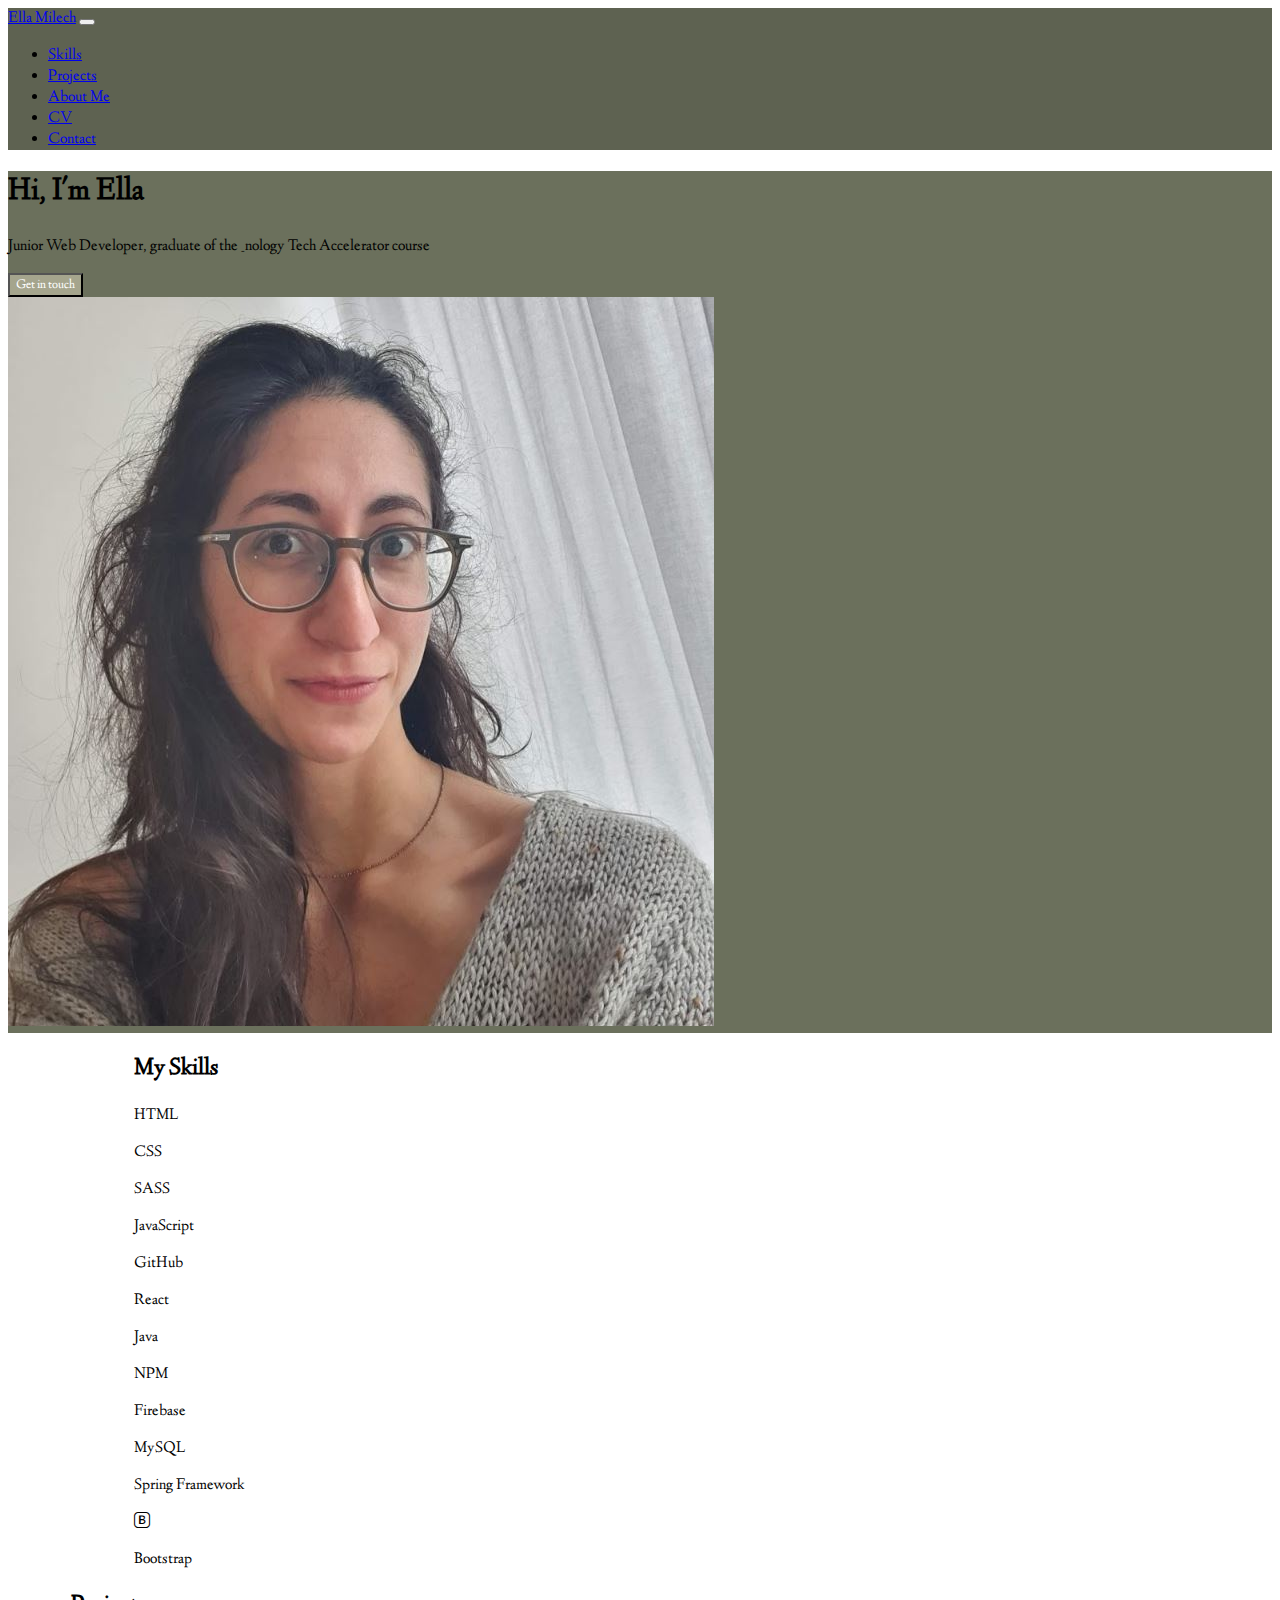
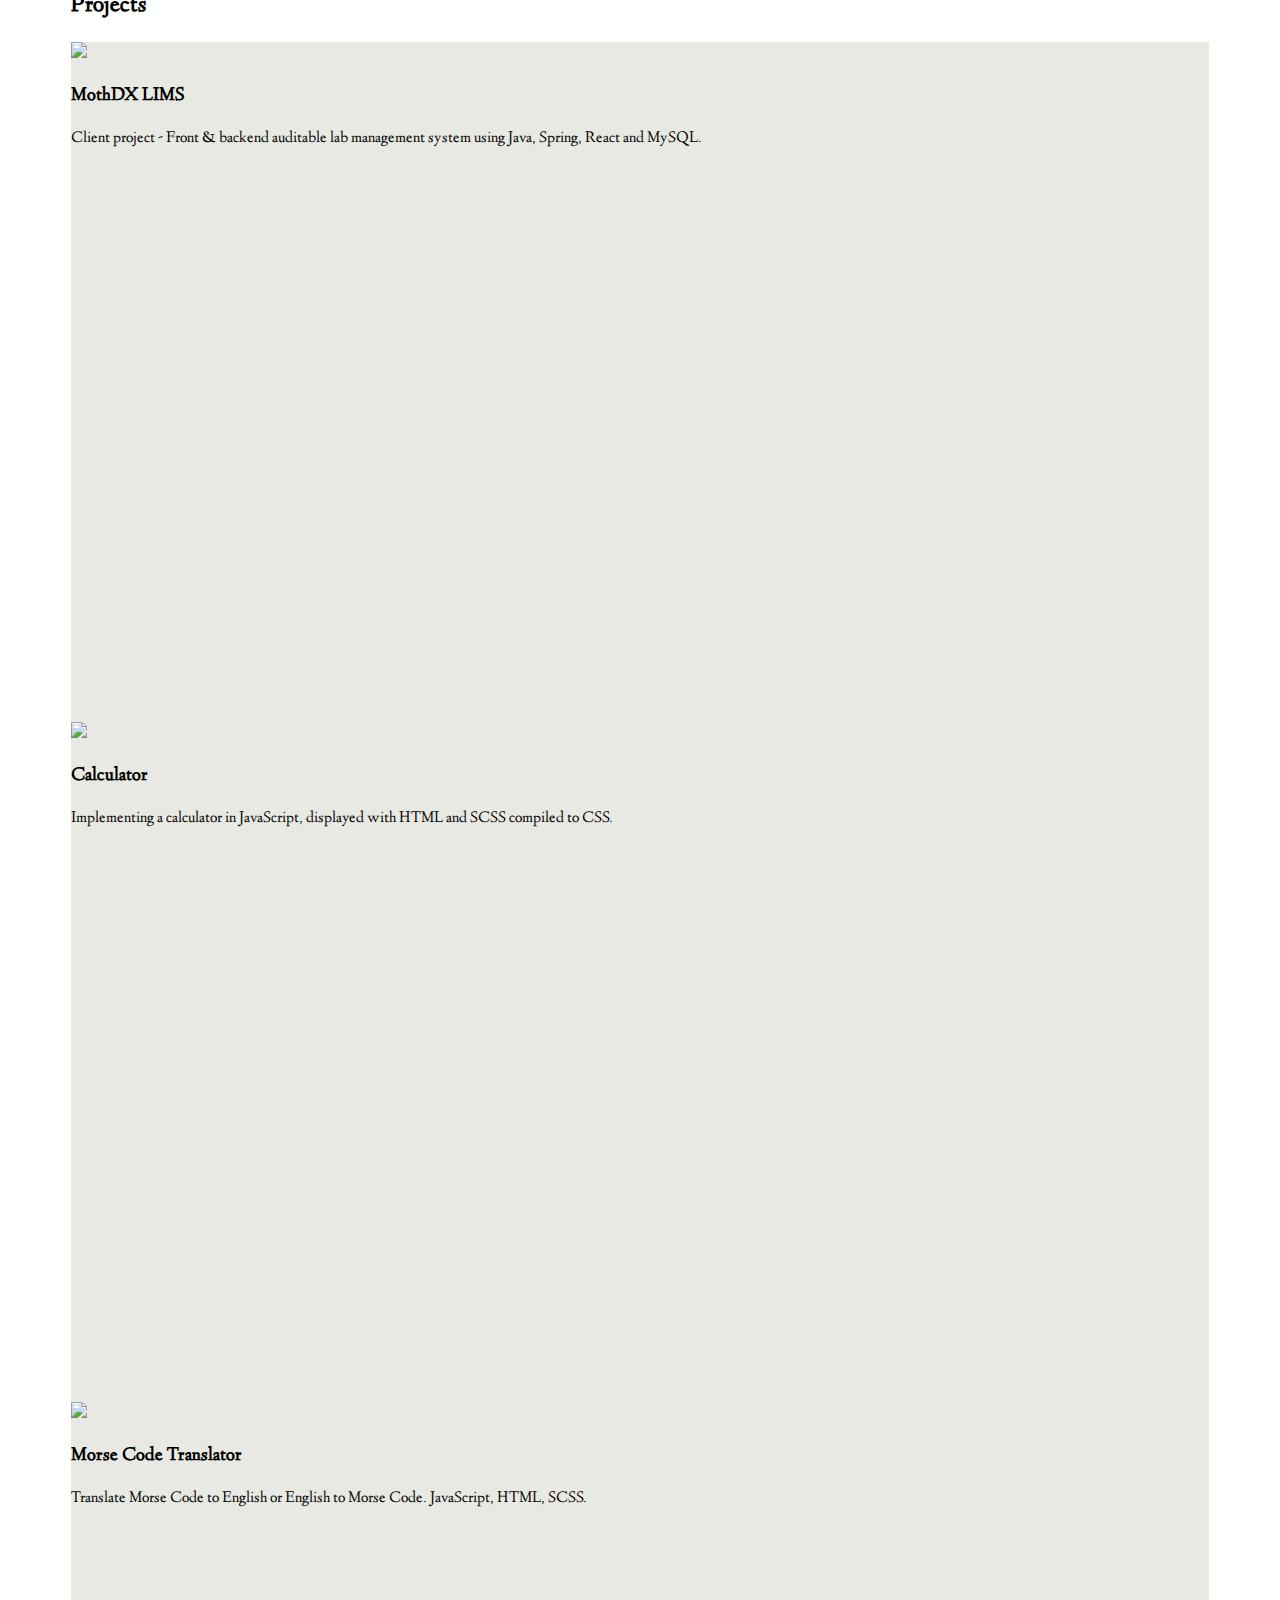
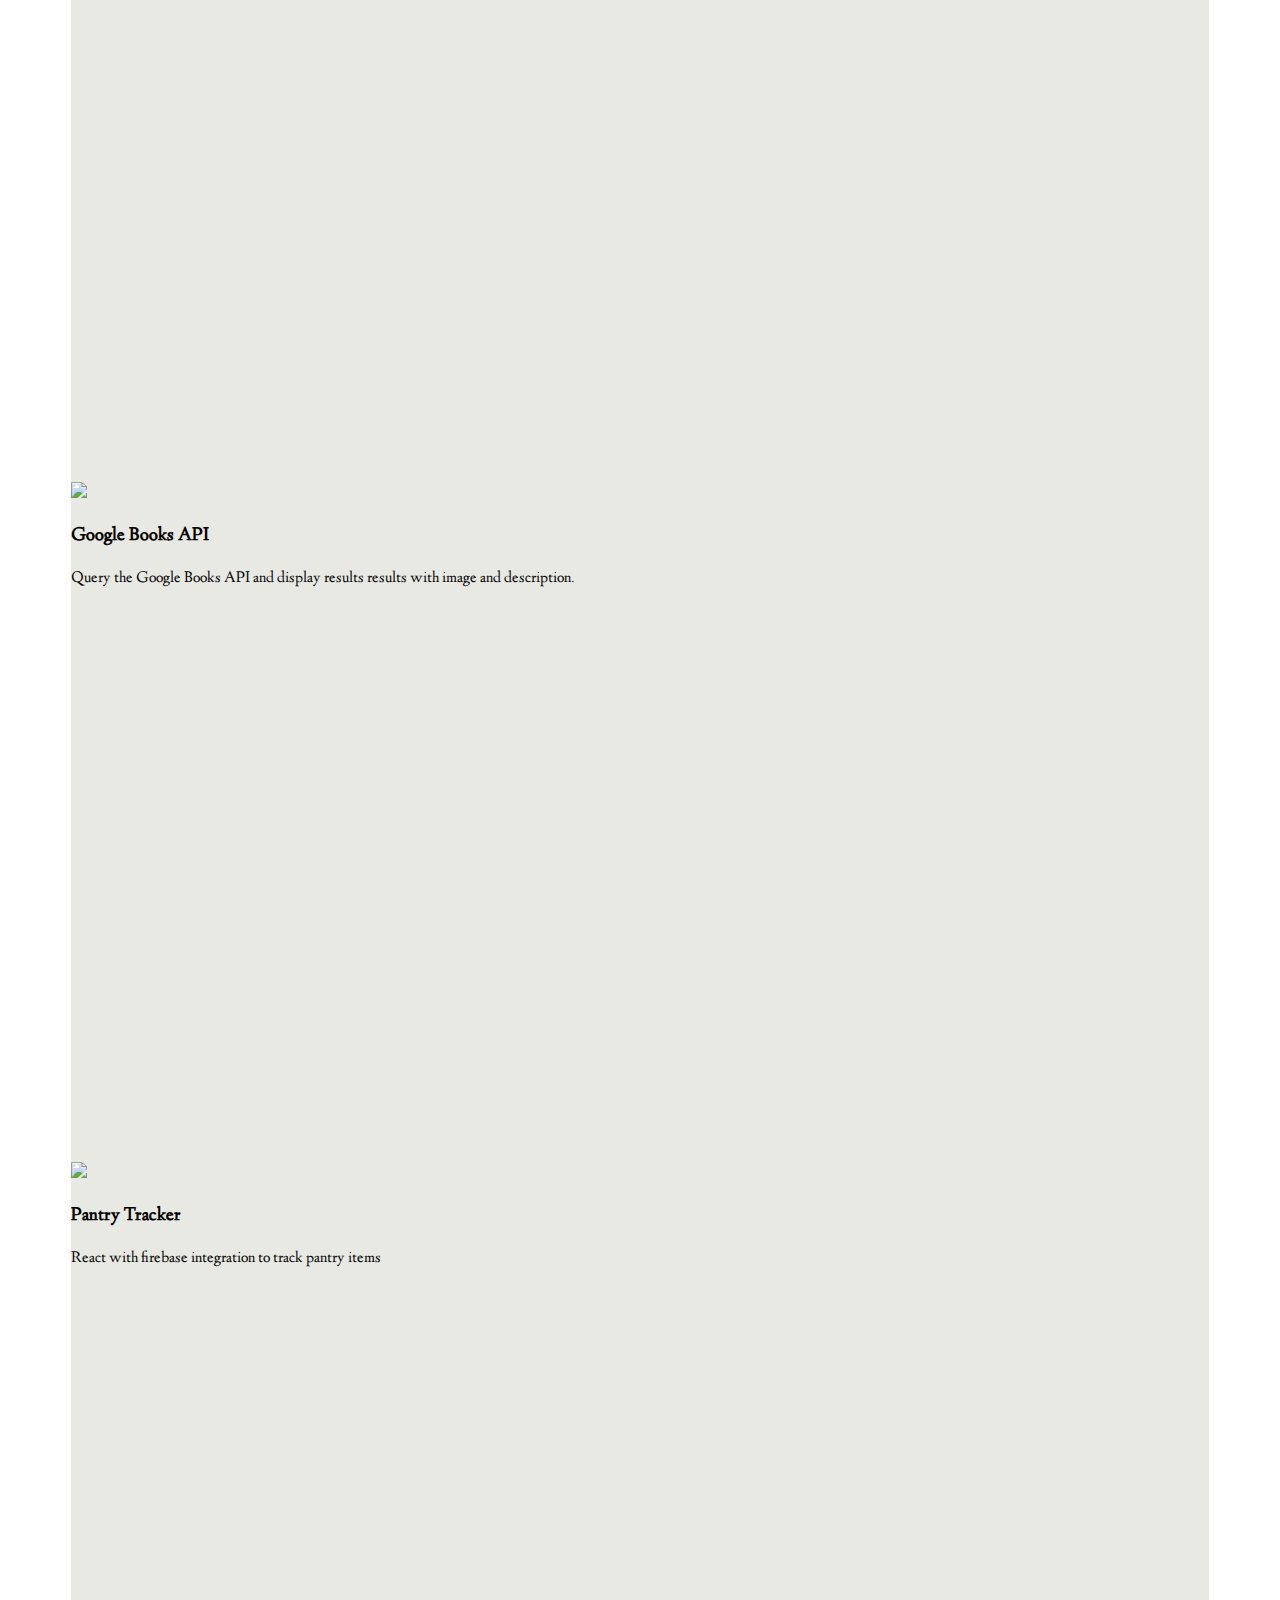
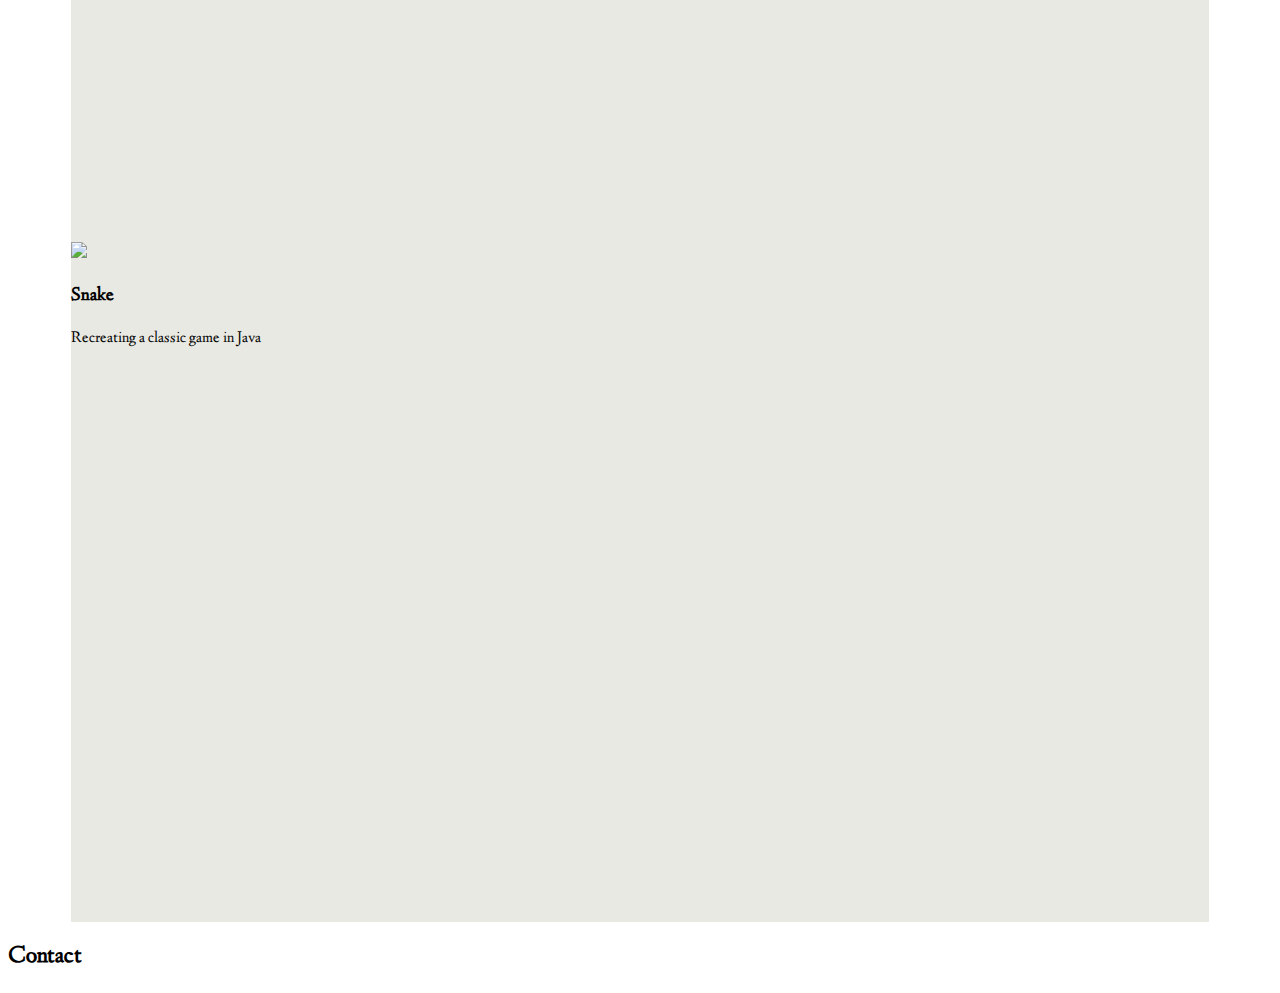
==== index.html @ 0e01cc45 "first commit" ====
<!DOCTYPE html>
<html lang="en">
  <head>
    <meta charset="UTF-8" />
    <meta http-equiv="X-UA-Compatible" content="IE=edge" />
    <meta name="viewport" content="width=device-width, initial-scale=1.0" />
    <link
      href="https://cdn.jsdelivr.net/npm/bootstrap@5.0.2/dist/css/bootstrap.min.css"
      rel="stylesheet"
      integrity="sha384-EVSTQN3/azprG1Anm3QDgpJLIm9Nao0Yz1ztcQTwFspd3yD65VohhpuuCOmLASjC"
      crossorigin="anonymous"
    />
    <link
      rel="stylesheet"
      href="https://cdn.jsdelivr.net/npm/bootstrap-icons@1.5.0/font/bootstrap-icons.css"
    />
    <link rel="stylesheet" href="style.css" />
    <link
      rel="stylesheet"
      href="https://use.fontawesome.com/releases/v5.15.3/css/all.css"
      integrity="sha384-SZXxX4whJ79/gErwcOYf+zWLeJdY/qpuqC4cAa9rOGUstPomtqpuNWT9wdPEn2fk"
      crossorigin="anonymous"
    />
    <link
      href="https://fonts.googleapis.com/css2?family=Linden+Hill:ital@1&display=swap"
      rel="stylesheet"
    />
    <title>Ella Milech</title>
    <link rel="shortcut icon" type="image/jpg" href="/resources/favicon.ico" />
  </head>
  <body>
    <!-- Navbar -->
    <nav
      class="navbar navbar-expand-md navbar-dark navbar-green fixed-top mb-5"
    >
      <div class="container">
        <a href="#" class="navbar-brand">Ella Milech</a>

        <button
          class="navbar-toggler"
          type="button"
          data-bs-toggle="collapse"
          data-bs-target="#navmenu"
        >
          <span class="navbar-toggler-icon"></span>
        </button>

        <div class="collapse navbar-collapse" id="navmenu">
          <ul class="navbar-nav ms-auto">
            <li class="nav-item">
              <a href="#skills" class="nav-link">Skills</a>
            </li>
            <li class="nav-item">
              <a href="#projects" class="nav-link">Projects</a>
            </li>
            <li class="nav-item">
              <a href="#about" class="nav-link">About Me</a>
            </li>
            <li class="nav-item">
              <a href="/resources/Ella _MilechCV.pdf" class="nav-link">CV</a>
            </li>
            <li class="nav-item">
              <a href="#contact" class="nav-link">Contact</a>
            </li>
          </ul>
        </div>
      </div>
    </nav>

    <!-- Top Section -->
    <section
      id="about"
      class="text-light p-lg-0 pt-lg-5 text-center text-sm-start"
    >
      <div class="container">
        <div class="d-sm-flex align-items-center justify-content-around">
          <div>
            <h1>Hi, I'm Ella</h1>
            <p class="my-4 fs-5">
              Junior Web Developer, graduate of the _nology Tech Accelerator
              course
            </p>
            <button class="btn btn-lg btn-contact">
              <a href="#contact"> Get in touch</a>
            </button>
          </div>
          <img
            class="img-fluid w-25 d-none d-sm-block p-4 rounded-circle"
            src="headshot.JPG"
            alt=""
          />
        </div>
      </div>
    </section>

    <!-- Skills Section -->

    <section id="skills" class="p-5">
      <div class="container">
        <div class="text-center p-3">
          <h2>My Skills</h2>
        </div>

        <div class="row">
          <div class="col-md">
            <div class="text-center">
              <div class="h1">
                <i class="fab fa-html5"></i>
              </div>
              <p>HTML</p>
            </div>
          </div>
          <div class="col-md">
            <div class="text-center">
              <div class="h1">
                <i class="fab fa-css3-alt"></i>
              </div>
              <p>CSS</p>
            </div>
          </div>
          <div class="col-md">
            <div class="text-center">
              <div class="h1">
                <i class="fab fa-sass"></i>
              </div>
              <p>SASS</p>
            </div>
          </div>
        </div>

        <div class="row">
          <div class="col-md">
            <div class="text-center">
              <div class="h1">
                <i class="fab fa-js"></i>
              </div>
              <p>JavaScript</p>
            </div>
          </div>
          <div class="col-md">
            <div class="text-center">
              <div class="h1">
                <i class="fab fa-github-square"></i>
              </div>
              <p>GitHub</p>
            </div>
          </div>
          <div class="col-md">
            <div class="text-center">
              <div class="h1">
                <i class="fab fa-react"></i>
              </div>
              <p>React</p>
            </div>
          </div>
        </div>

        <div class="row">
          <div class="col-md">
            <div class="text-center">
              <div class="h1">
                <i class="fab fa-java"></i>
              </div>
              <p>Java</p>
            </div>
          </div>
          <div class="col-md">
            <div class="text-center">
              <div class="h1">
                <i class="fab fa-npm"></i>
              </div>
              <p>NPM</p>
            </div>
          </div>
          <div class="col-md">
            <div class="text-center">
              <div class="h1">
                <i class="fas fa-fire"></i>
              </div>
              <p>Firebase</p>
            </div>
          </div>
        </div>

        <div class="row">
          <div class="col-md">
            <div class="text-center">
              <div class="h1">
                <i class="fas fa-database"></i>
              </div>
              <p>MySQL</p>
            </div>
          </div>
          <div class="col-md">
            <div class="text-center">
              <div class="h1">
                <i class="fas fa-leaf"></i>
              </div>
              <p>Spring Framework</p>
            </div>
          </div>
          <div class="col-md">
            <div class="text-center">
              <div class="h1">
                <i class="bi bi-bootstrap"></i>
              </div>
              <p>Bootstrap</p>
            </div>
          </div>
        </div>
      </div>
    </section>

    <!-- Projects Section -->

    <section class="p-5" id="projects">
      <div class="container">
        <div class="text-center p-3">
          <h2>Projects</h2>
        </div>
      </div>

      <div class="row text-center g-3 pb-4">
        <div class="col-md">
          <div class="card project-card text-dark">
            <div class="card-body text-center">
              <a href="/moth.html">
                <img
                  class="img-fluid w-28 p-3"
                  src="https://images.pexels.com/photos/1119573/pexels-photo-1119573.jpeg?auto=compress&cs=tinysrgb&dpr=2&h=650&w=940"
              /></a>

              <h3 class="card-title mb-3">MothDX LIMS</h3>
              <p class="card-text">
                Client project - Front & backend auditable lab management system
                using Java, Spring, React and MySQL.
              </p>
            </div>
          </div>
        </div>

        <div class="col-md">
          <div class="card project-card text-dark">
            <div class="card-body text-center">
              <a href="https://e-milch.github.io/calculator/">
                <img
                  class="img-fluid w-28 p-3"
                  src="https://images.unsplash.com/photo-1587145820266-a5951ee6f620?ixid=MnwxMjA3fDB8MHxwaG90by1wYWdlfHx8fGVufDB8fHx8&ixlib=rb-1.2.1&auto=format&fit=crop&w=800&q=80"
              /></a>

              <h3 class="card-title mb-3">Calculator</h3>
              <p class="card-text">
                Implementing a calculator in JavaScript, displayed with HTML and
                SCSS compiled to CSS.
              </p>
              <a
                class="h1 fab fa-github ext_link"
                href="https://github.com/e-milch/calculator"
              ></a>
            </div>
          </div>
        </div>

        <div class="col-md">
          <div class="card project-card text-dark">
            <div class="card-body text-center">
              <a href="https://e-milch.github.io/morse-code/">
                <img
                  class="img-fluid w-28 p-3"
                  src="https://images.unsplash.com/photo-1611697690865-52d89f47ec02?ixid=MnwxMjA3fDB8MHxwaG90by1wYWdlfHx8fGVufDB8fHx8&ixlib=rb-1.2.1&auto=format&fit=crop&w=800&q=80"
              /></a>

              <h3 class="card-title mb-3">Morse Code Translator</h3>
              <p class="card-text">
                Translate Morse Code to English or English to Morse Code.
                JavaScript, HTML, SCSS.
              </p>
              <a
                class="h1 fab fa-github ext_link"
                href="https://github.com/e-milch/morse-code"
              ></a>
            </div>
          </div>
        </div>
      </div>

      <div>
        <div class="row text-center g-4">
          <div class="col-md">
            <div class="card project-card text-dark">
              <div class="card-body text-center">
                <a href="https://e-milch.github.io/books-api/">
                  <img
                    class="img-fluid w-28 p-3 rounded-5"
                    src="https://images.unsplash.com/photo-1471970471555-19d4b113e9ed?ixid=MnwxMjA3fDB8MHxwaG90by1wYWdlfHx8fGVufDB8fHx8&ixlib=rb-1.2.1&auto=format&fit=crop&w=800&q=80"
                /></a>

                <h3 class="card-title mb-3">Google Books API</h3>
                <p class="card-text">
                  Query the Google Books API and display results results with
                  image and description.
                </p>
                <a
                  class="h1 fab fa-github ext_link"
                  href="https://github.com/e-milch/books-api"
                ></a>
              </div>
            </div>
          </div>

          <div class="col-md">
            <div class="card project-card text-dark">
              <div class="card-body text-center">
                <a href="">
                  <img
                    class="img-fluid w-28 p-3 rounded-5"
                    src="https://images.unsplash.com/photo-1586585571612-bbc4176c9bf2?ixlib=rb-1.2.1&ixid=MnwxMjA3fDB8MHxwaG90by1wYWdlfHx8fGVufDB8fHx8&auto=format&fit=crop&w=500&q=80"
                /></a>

                <h3 class="card-title mb-3">Pantry Tracker</h3>
                <p class="card-text">
                  React with firebase integration to track pantry items
                </p>
                <a
                  class="h1 fab fa-github ext_link"
                  href="https://github.com/e-milch/pantry-keeper"
                ></a>
              </div>
            </div>
          </div>

          <div class="col-md">
            <div class="card project-card text-dark">
              <div class="card-body text-center">
                <a href="">
                  <img
                    class="img-fluid w-28 p-3 rounded-5"
                    src="https://images.pexels.com/photos/5140821/pexels-photo-5140821.jpeg?auto=compress&cs=tinysrgb&dpr=2&h=650&w=940"
                /></a>

                <h3 class="card-title mb-3">Snake</h3>
                <p class="card-text">Recreating a classic game in Java</p>
                <a
                  class="h1 fab fa-github ext_link"
                  href="https://github.com/e-milch/snake"
                ></a>
              </div>
            </div>
          </div>
        </div>
      </div>
    </section>

    <!-- Contact Section -->
    <section class="p-5" id="contact">
      <div class="container">
        <div class="text-center pb-3">
          <h2>Contact</h2>
        </div>
        <div class="text-center">
          <a
            class="h1 fab fa-linkedin px-4 ext_link"
            href="https://www.linkedin.com/in/ella-milech-719261124/"
          ></a>
          <a
            class="h1 fab fa-github px-4 ext_link"
            href="https://github.com/e-milch"
          ></a>
          <a
            class="h1 fas fa-envelope-square px-4 ext_link"
            href="mailto:es.milech@gmail.com"
          ></a>
          <a
            class="h1 fas fa-file-pdf px-4 ext_link"
            href="/resources/Ella _MilechCV.pdf"
          ></a>
        </div>
      </div>
    </section>

    <section>
      <footer></footer>
    </section>

    <script
      src="https://cdn.jsdelivr.net/npm/bootstrap@5.0.2/dist/js/bootstrap.bundle.min.js"
      integrity="sha384-MrcW6ZMFYlzcLA8Nl+NtUVF0sA7MsXsP1UyJoMp4YLEuNSfAP+JcXn/tWtIaxVXM"
      crossorigin="anonymous"
    ></script>
  </body>
</html>
---- style.css ----
* {
  font-family: "Linden Hill";
}

.navbar-green {
  background-color: #5e6251;
}

.btn-contact {
  background-color: #a5a58d;
}

.btn-contact a {
  text-decoration: none;
  color: white;
}

#about {
  background-color: #6b705c;
}

.project-card {
  background-color: #e9e9e3;
  min-height: 680px;
  border: none;
}

.project-card img:hover {
  opacity: 0.8;
}

.project-card img:active {
  opacity: 0.5;
}

.ext_link {
  text-decoration: none;
  color: #222;
}

.ext_link:hover {
  color: #565644;
}

.ext_link:active {
  color: #ffe8d6;
}

#skills {
  width: 80%;
  margin: auto;
}

#projects {
  width: 90%;
  margin: auto;
}
/*# sourceMappingURL=style.css.map */
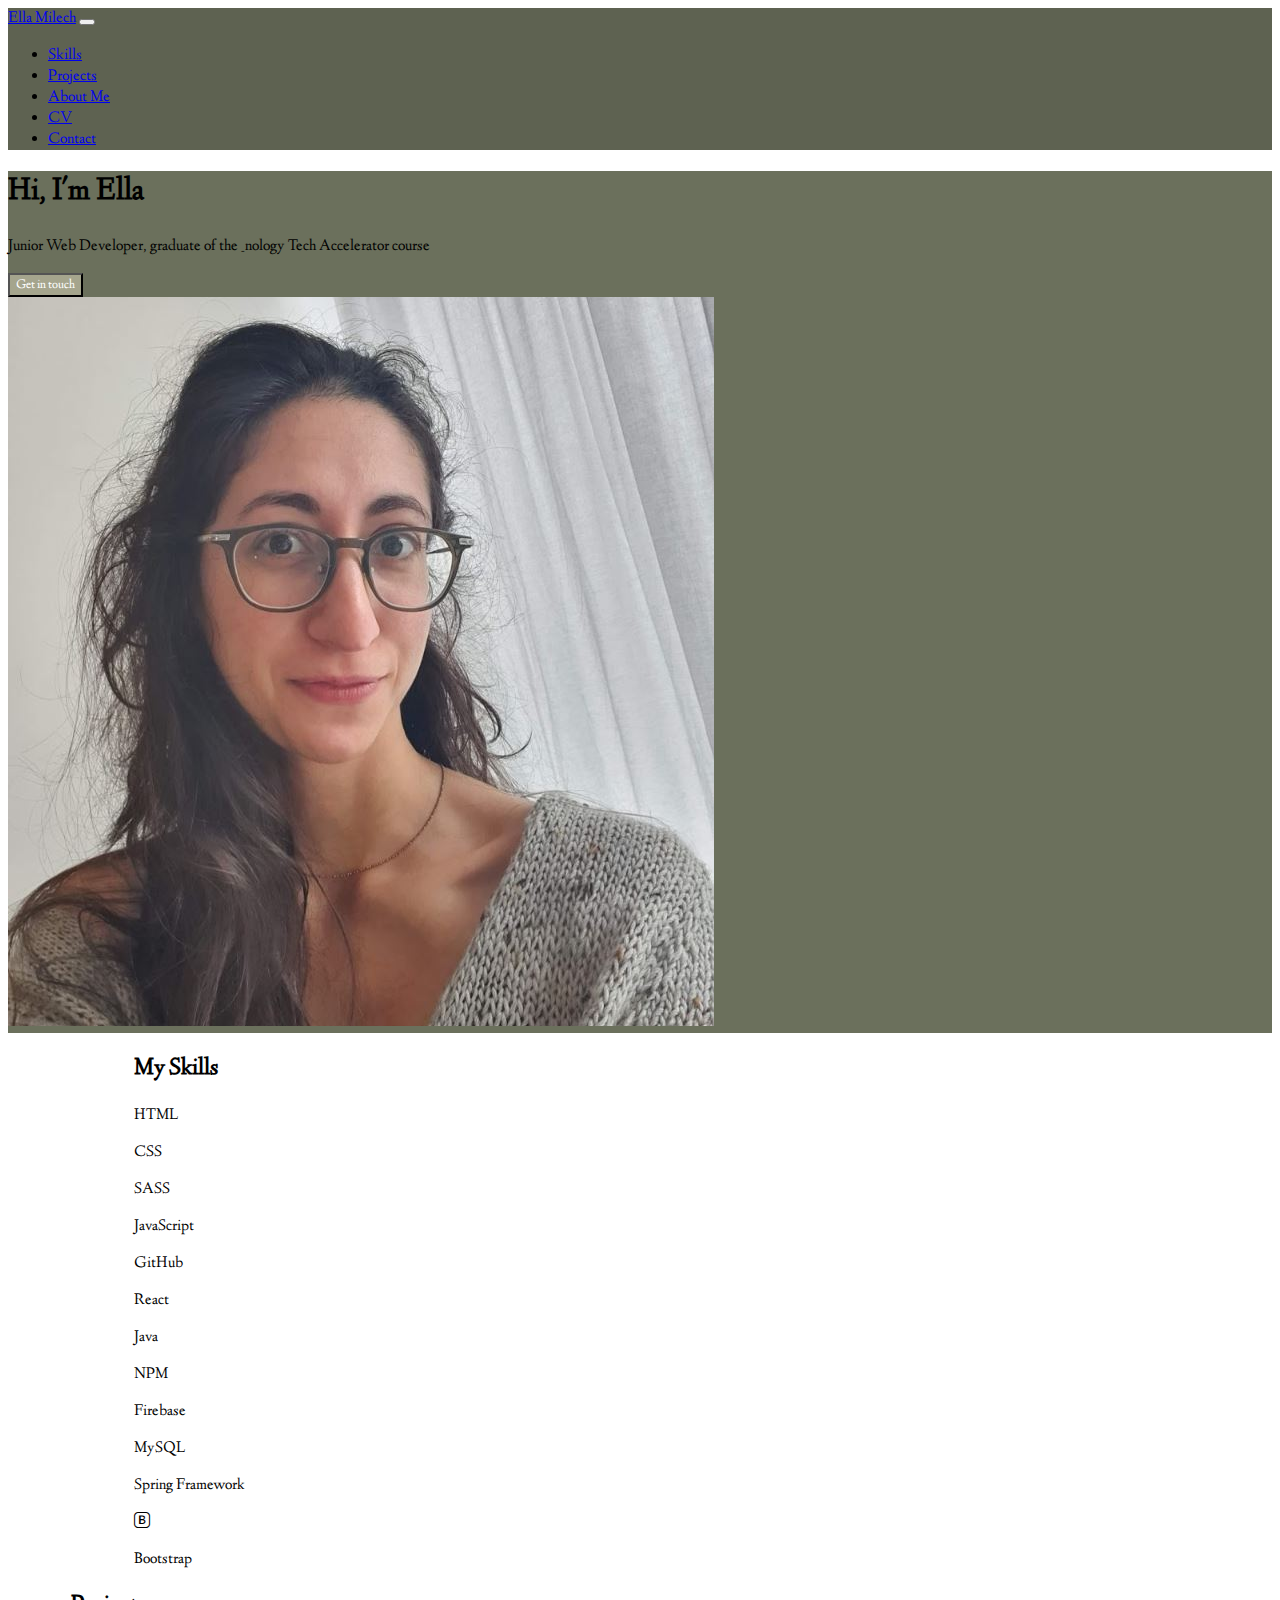
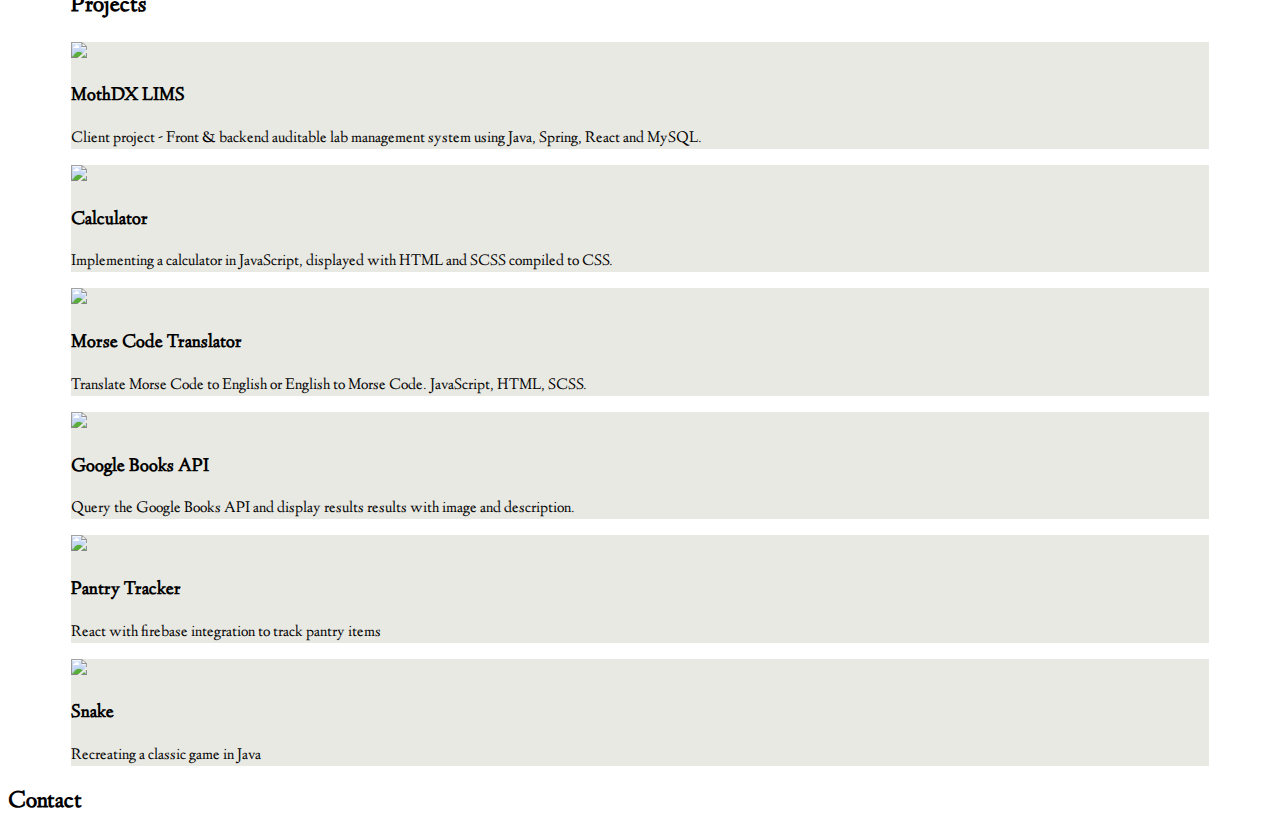
==== commit 563311e3: "more file paths" ====
--- a/index.html
+++ b/index.html
@@ -26,7 +26,7 @@
       rel="stylesheet"
     />
     <title>Ella Milech</title>
-    <link rel="shortcut icon" type="image/jpg" href="/resources/favicon.ico" />
+    <link rel="shortcut icon" type="image/jpg" href="./resources/favicon.ico" />
   </head>
   <body>
     <!-- Navbar -->
@@ -57,7 +57,7 @@
               <a href="#about" class="nav-link">About Me</a>
             </li>
             <li class="nav-item">
-              <a href="/resources/Ella _MilechCV.pdf" class="nav-link">CV</a>
+              <a href="./resources/Ella _MilechCV.pdf" class="nav-link">CV</a>
             </li>
             <li class="nav-item">
               <a href="#contact" class="nav-link">Contact</a>
@@ -224,7 +224,7 @@
         <div class="col-md">
           <div class="card project-card text-dark">
             <div class="card-body text-center">
-              <a href="/moth.html">
+              <a href="./moth.html">
                 <img
                   class="img-fluid w-28 p-3"
                   src="https://images.pexels.com/photos/1119573/pexels-photo-1119573.jpeg?auto=compress&cs=tinysrgb&dpr=2&h=650&w=940"
@@ -350,6 +350,9 @@
         </div>
       </div>
     </section>
+
+    <!-- About Me Section -->
+    <section></section>
 
     <!-- Contact Section -->
     <section class="p-5" id="contact">
@@ -378,10 +381,6 @@
       </div>
     </section>
 
-    <section>
-      <footer></footer>
-    </section>
-
     <script
       src="https://cdn.jsdelivr.net/npm/bootstrap@5.0.2/dist/js/bootstrap.bundle.min.js"
       integrity="sha384-MrcW6ZMFYlzcLA8Nl+NtUVF0sA7MsXsP1UyJoMp4YLEuNSfAP+JcXn/tWtIaxVXM"
--- a/style.css
+++ b/style.css
@@ -21,7 +21,6 @@
 
 .project-card {
   background-color: #e9e9e3;
-  min-height: 680px;
   border: none;
 }
 
